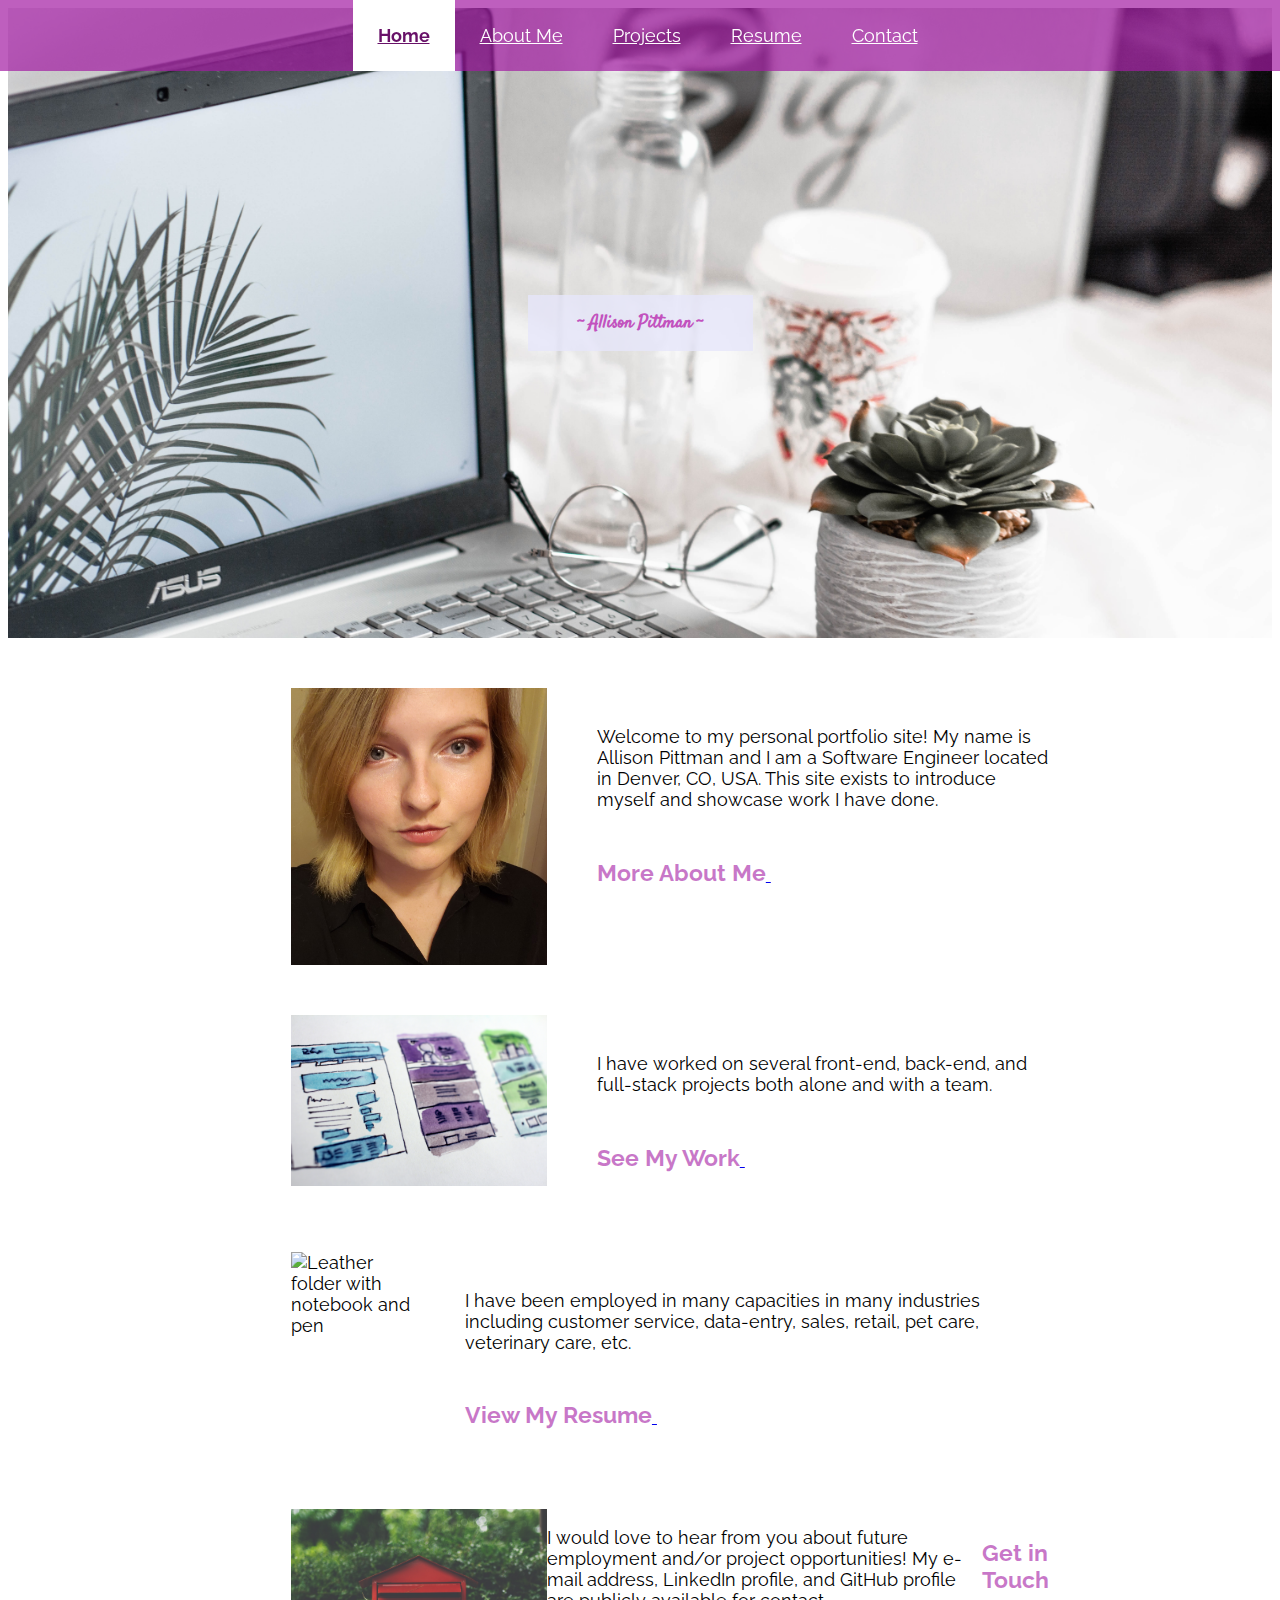
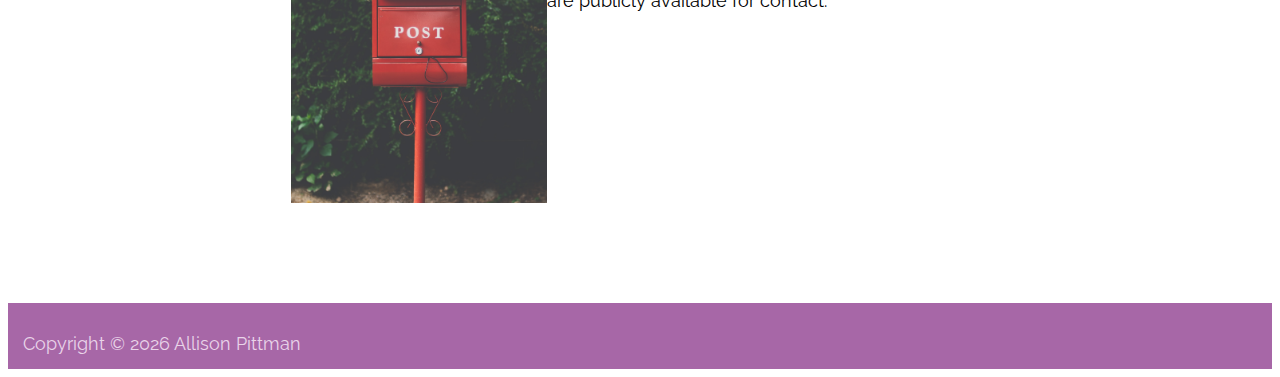
==== index.html @ a4b76257 "hamburger working" ====
<!DOCTYPE html>
<html lang="en">
<head>
    <meta charset="UTF-8">
    <meta name="viewport" content="width=device-width, initial-scale=1.0">
    <!-- Google Fonts -->
    <link href="https://fonts.googleapis.com/css2?family=Raleway&family=Satisfy&display=swap" rel="stylesheet">
    <!-- Bootstrap -->
    <!-- CSS only  -->
    <link rel="stylesheet" href="https://stackpath.bootstrapcdn.com/bootstrap/4.5.0/css/bootstrap.min.css" integrity="sha384-9aIt2nRpC12Uk9gS9baDl411NQApFmC26EwAOH8WgZl5MYYxFfc+NcPb1dKGj7Sk" crossorigin="anonymous">
 
    <!-- JS, Popper.js, and jQuery  -->
     <script defer src="https://code.jquery.com/jquery-3.5.1.slim.min.js" integrity="sha384-DfXdz2htPH0lsSSs5nCTpuj/zy4C+OGpamoFVy38MVBnE+IbbVYUew+OrCXaRkfj" crossorigin="anonymous"></script>
     <script defer src="https://cdn.jsdelivr.net/npm/popper.js@1.16.0/dist/umd/popper.min.js" integrity="sha384-Q6E9RHvbIyZFJoft+2mJbHaEWldlvI9IOYy5n3zV9zzTtmI3UksdQRVvoxMfooAo" crossorigin="anonymous"></script>
     <script defer src="https://stackpath.bootstrapcdn.com/bootstrap/4.5.0/js/bootstrap.min.js" integrity="sha384-OgVRvuATP1z7JjHLkuOU7Xw704+h835Lr+6QL9UvYjZE3Ipu6Tp75j7Bh/kR0JKI" crossorigin="anonymous"></script> 
     <!-- Font Awesome -->
     <script src="https://kit.fontawesome.com/ae6121708a.js" crossorigin="anonymous"></script>
    <!-- CSS -->
    <link rel="stylesheet" href="css/styles.css">
    <!-- JS -->
    <script src="js/app.js"></script>

    <title>Allison Pittman</title>
</head>

<body>

    <header>
        <div class="topnav" id="myTopnav">
            <a href="index.html" class="active">Home</a>
            <a href="aboutme.html">About Me</a>
            <a href="projects.html">Projects</a>
            <a href="resume.html">Resume</a>
            <a href="contact.html">Contact</a>
            <a href="javascript:void(0);" class="icon" onclick="myFunction()">
              <i class="fa fa-bars"></i>
            </a>
          </div>
    </header>

    <main>

        <section class="hero">
            <div class="title"> 
                <h1>~ Allison Pittman ~</h1>
            </div>
        </section>
        
        <section class="me">

            <img class="prof-pic" src='images/profile_pic.jpeg' alt="Ally in black polo shirt"/>
            <div class="welcome"> 
                <p>Welcome to my personal portfolio site! My name is Allison Pittman and I am a Software Engineer located in Denver, CO, USA. This site exists to introduce myself and showcase work I have done. </p>

                <div class="about-link" >
                   <a href="aboutme.html"><h4>More About Me</h4> <i class="fas fa-long-arrow-alt-right"></i> </a>
                </div>
            </div>

        </section>

        <section class="me">

            <img class="prof-pic" src='images/halacious-tZc3vjPCk-Q-unsplash.jpg' alt="Drawing of project layout"/>
            <div class="welcome"> 
                <p>I have worked on several front-end, back-end, and full-stack projects both alone and with a team. </p>

                <div class="about-link" >
                   <a href="projects.html"><h4>See My Work</h4> <i class="fas fa-long-arrow-alt-right"></i> </a>
                </div>
            </div>

        </section>

        <section class="me">
            
            <img class="prof-pic" src='images/luisa-brimble-jGzmu3L7Loo-unsplash.jpg' alt="Leather folder with notebook and pen"/>
            <div class="welcome"> 
                <p>I have been employed in many capacities in many industries including customer service, data-entry, sales, retail, pet care, veterinary care, etc. </p>

                <div class="about-link" >
                   <a href="resume.html"><h4>View My Resume</h4> <i class="fas fa-long-arrow-alt-right"></i> </a>
                </div>
            </div>

        </section>

        <section class="me">
            
            <img class="prof-pic" src='images/bundo-kim-S-TcfjrYVKo-unsplash.jpg' alt="Red mailbox/>
            <div class="welcome"> 
                <p>I would love to hear from you about future employment and/or project opportunities! My e-mail address, LinkedIn profile, and GitHub profile are publicly available for contact.</p>

                <div class="about-link" >
                   <a href="contact.html"><h4>Get in Touch</h4> <i class="fas fa-long-arrow-alt-right"></i> </a>
                </div>
            </div>

        </section>

    </main>
    
</body>

<footer>
    <div class="copyright">Copyright &copy; <script>document.write(new Date().getFullYear())</script> Allison Pittman</div>
</footer>

</html>
---- css/styles.css ----
* {
    font-size: 18px;
    font-family: 'Raleway', sans-serif;
}

/* Header */
.topnav {
    overflow: hidden;
    display: flex;
    flex-direction: row;
    justify-content: center;
    background: rgba(163, 27, 163, 0.7);
    position: fixed;
    top: 0;
    left: 0;
    right: 0;
    z-index: 10;
    padding-left: 15px;
  }
  
  .topnav a {
    list-style: none;
    padding: 25px;
    color: white;
  }
  
  a:hover {
    text-decoration: none;
}

  .topnav a:hover {
    background-color: rgb(233, 212, 233);
    color: rgba(163, 27, 163);
  }
  
  .topnav a.active {
    background-color: white;
    color: rgba(104, 17, 104);
    font-weight: bold;
    text-decoration: underline;
  }
  
  .topnav .icon {
    display: none;
  }

  i {
      color: rgba(163, 27, 163);
  }
  
  @media screen and (max-width: 625px) {
    .topnav a:not(:first-child) {
        display: none;
    }
    .topnav a.icon {
      float: right;
      display: block;
      background: rgba(163, 27, 163, 0.01);
    }
    i {
        color: white;
    }
    .topnav {
        justify-content: right;
    }
  }
  
  @media screen and (max-width: 625px) {
    .topnav.responsive {
        display: flex;
        flex-direction: column;
        position: relative;}
    .topnav.responsive .icon {
      position: absolute;
      right: 0;
      top: 0;
    }
    .topnav.responsive a {
      float: none;
      display: block;
      text-align: left;
    }
  }

/* Main */
main {
    left: 0;
}

.hero {
    display: flex;
    position: relative;
    width: 100%;
    height: 70vh;
    background: url('../images/aleksander-vlad-jiVeo0i1EB4-unsplash.jpg') top center no-repeat;
    background-size: cover;
    left: 0;
}

.title {
    margin: auto;
    background: rgb(230,230,250, 0.8);
}

h1 {
    margin: auto;
    font-family: 'Satisfy', cursive;
    color: rgb(194, 82, 190);
    padding: 15px 50px;
}

.prof-pic {
    width: 20vw;
    height: 100%;
}

.me {
    display: flex;
    width: 60%;
    padding-top: 50px;
    padding-left: 30px;
    margin-left: 20%;
    margin-right: 20%;
}

.about-link {
    display: block;
}

a h4 {
    display: inline-block;
    font-size: 23px;
    color: rgba(163, 27, 163, 0.6); 
}

.fa-long-arrow-alt-right {
    display: inline-block;
    color: rgba(163, 27, 163, 0.6); 
    padding-left: 10px;
}

.welcome {
    display: flex;
    flex-direction: column;
    height: 100%;
    padding-left: 50px;
    padding-top: 20px;
}

/* Footer */
.copyright {
    padding: 15px;
    color: rgb(233, 212, 233);
}

footer {
    display: flex;
    flex-wrap: wrap;
    width: 100%;
    background-color: rgba(109, 1, 109, 0.6); 
    font-size: 15px;
    margin-top: 100px;
    padding-top: 15px;
    bottom: 0;
}

/* Notes:
- at 500px width, turn nav into a hamburger 
- at 388px width, on contact page, find way to maintain contact box with no overflow
- below 320px width, the footer bar starts to not span the entire width of the page (the nav bar still extends the whole width)
*/
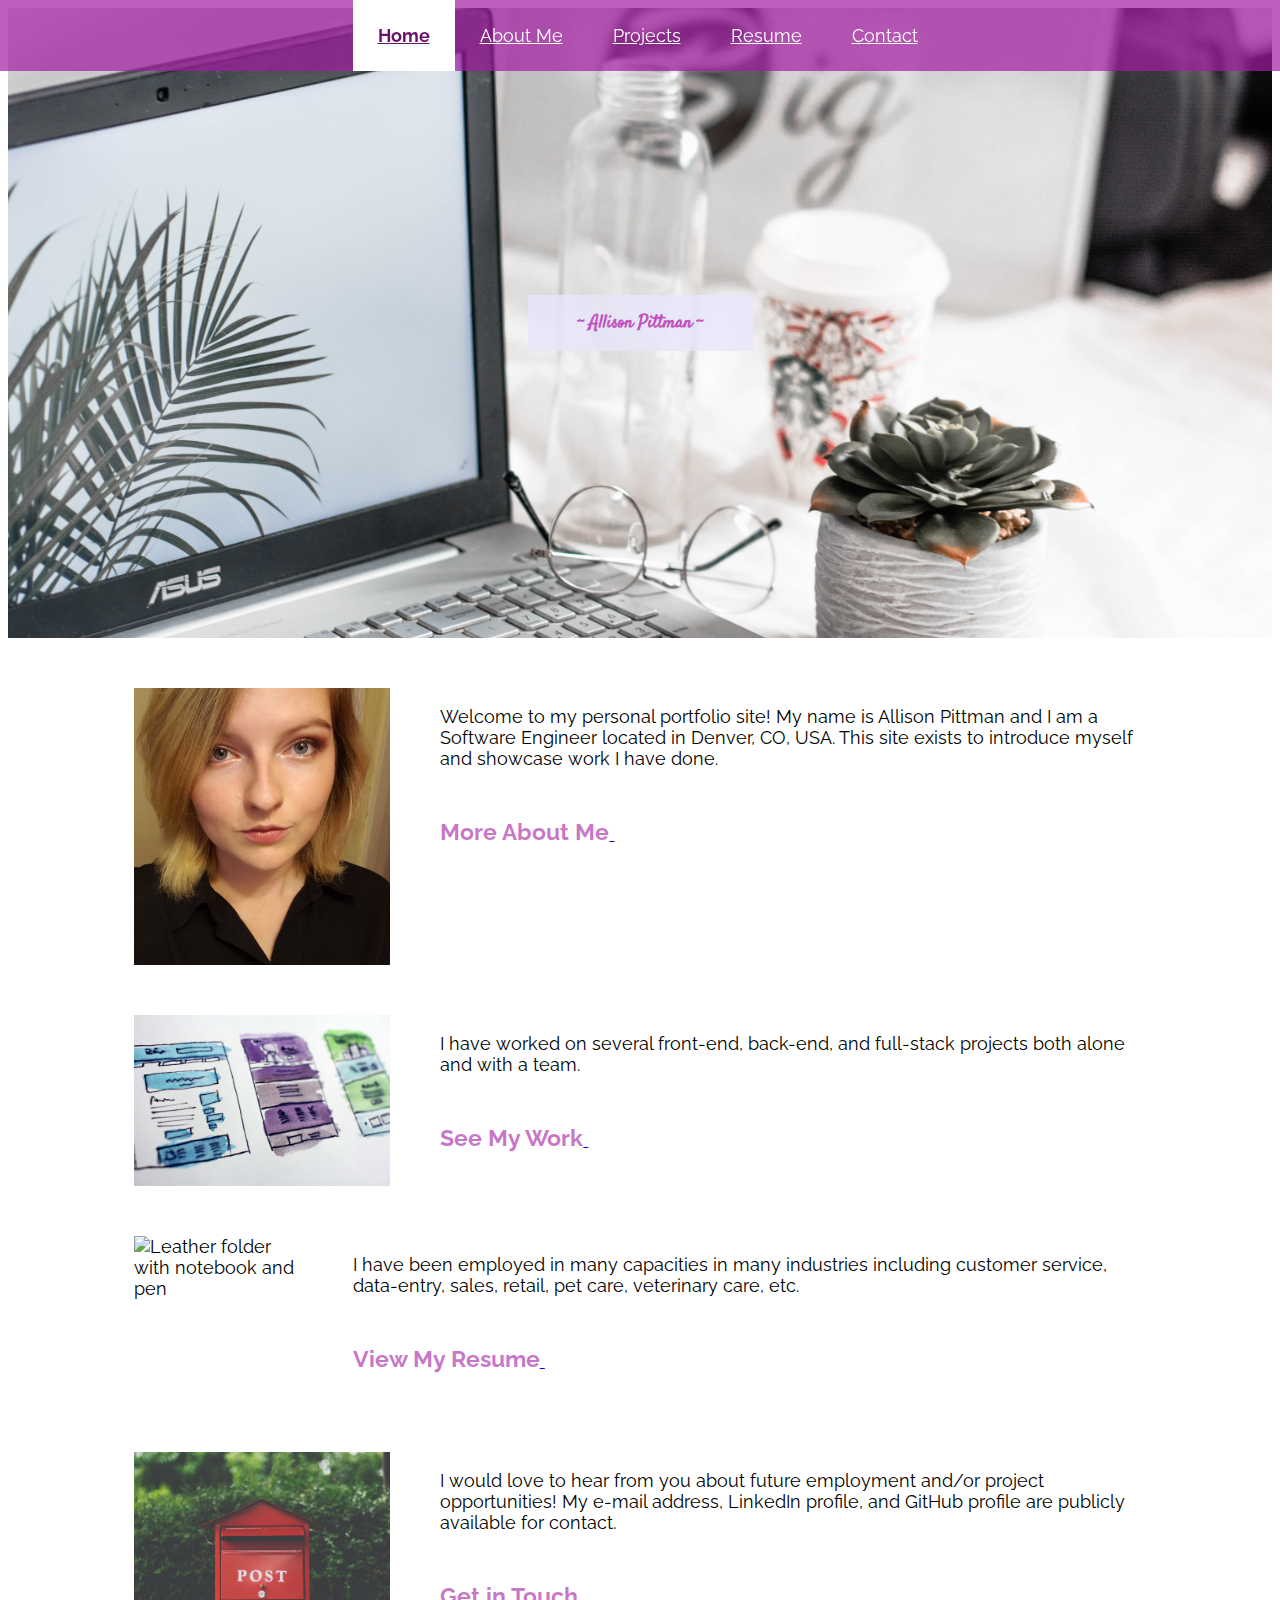
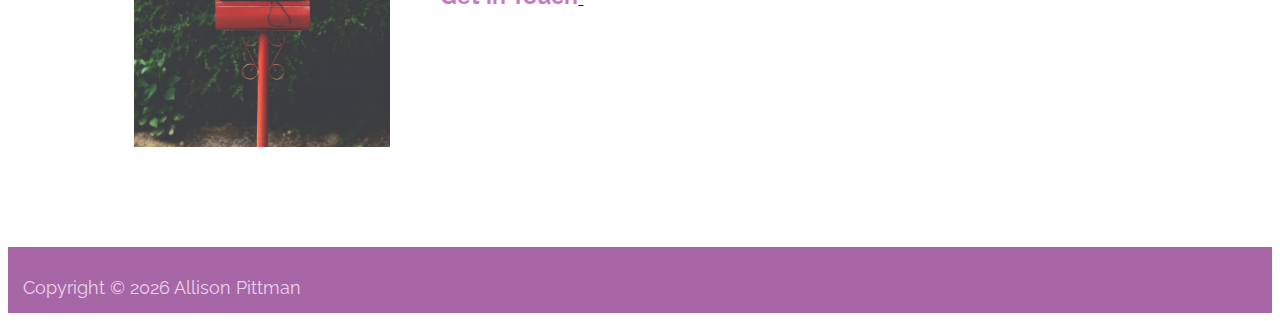
==== commit d77a74ad: "resume page coming soon, formatted contact" ====
--- a/index.html
+++ b/index.html
@@ -33,7 +33,7 @@
             <a href="resume.html">Resume</a>
             <a href="contact.html">Contact</a>
             <a href="javascript:void(0);" class="icon" onclick="myFunction()">
-              <i class="fa fa-bars"></i>
+              <i class="fa fa-bars" id="hamburger"></i>
             </a>
           </div>
     </header>
@@ -87,7 +87,7 @@
 
         <section class="me">
             
-            <img class="prof-pic" src='images/bundo-kim-S-TcfjrYVKo-unsplash.jpg' alt="Red mailbox/>
+            <img class="prof-pic" src='images/bundo-kim-S-TcfjrYVKo-unsplash.jpg' alt="Red mailbox"/>
             <div class="welcome"> 
                 <p>I would love to hear from you about future employment and/or project opportunities! My e-mail address, LinkedIn profile, and GitHub profile are publicly available for contact.</p>
 
--- a/css/styles.css
+++ b/css/styles.css
@@ -60,6 +60,10 @@
     i {
         color: white;
     }
+    .clickburger {
+        color: rgba(163, 27, 163);
+    }
+
     .topnav {
         justify-content: right;
     }
@@ -84,7 +88,7 @@
 
 /* Main */
 main {
-    left: 0;
+    width: 100%;
 }
 
 .hero {
@@ -116,11 +120,11 @@
 
 .me {
     display: flex;
-    width: 60%;
+    /* width: 70%; */
     padding-top: 50px;
-    padding-left: 30px;
-    margin-left: 20%;
-    margin-right: 20%;
+    /* padding-left: 30px; */
+    margin-left: 10%;
+    margin-right: 10%;
 }
 
 .about-link {
@@ -144,7 +148,7 @@
     flex-direction: column;
     height: 100%;
     padding-left: 50px;
-    padding-top: 20px;
+    /* padding-top: 20px; */
 }
 
 /* Footer */
@@ -165,7 +169,6 @@
 }
 
 /* Notes:
-- at 500px width, turn nav into a hamburger 
 - at 388px width, on contact page, find way to maintain contact box with no overflow
 - below 320px width, the footer bar starts to not span the entire width of the page (the nav bar still extends the whole width)
 */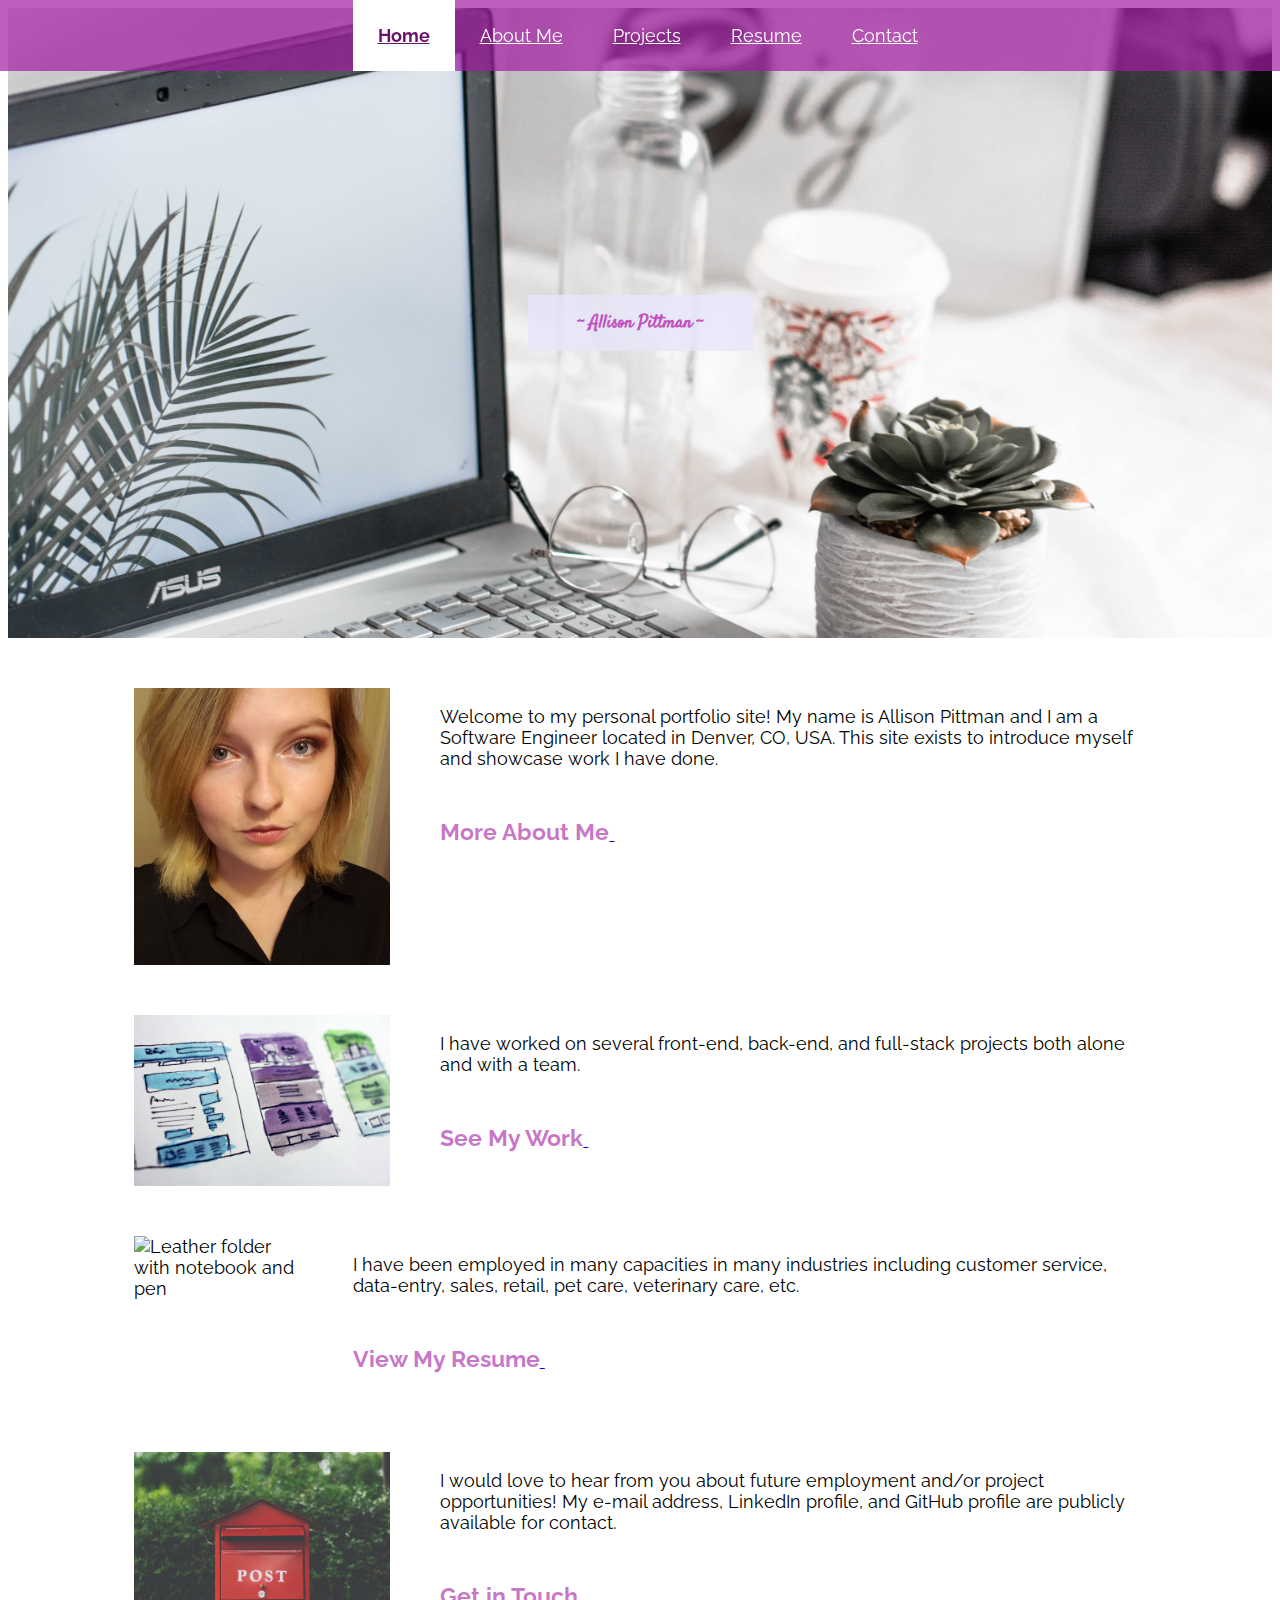
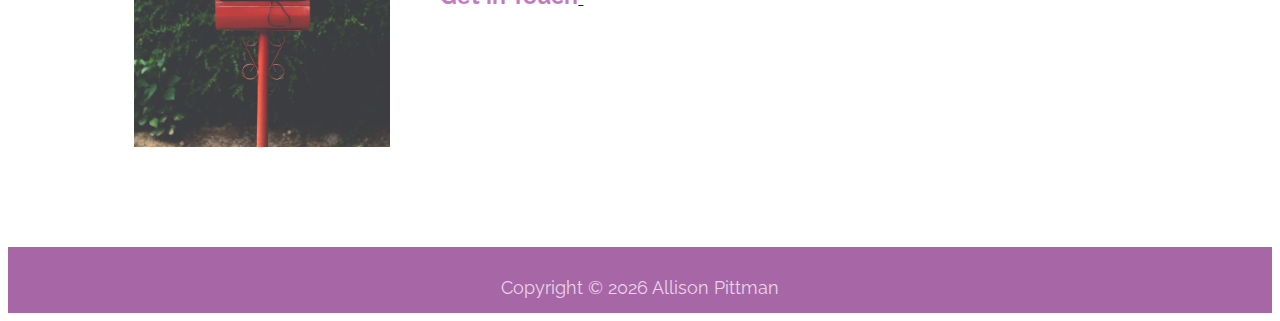
==== commit 0b9520f9: "favicons" ====
--- a/index.html
+++ b/index.html
@@ -2,21 +2,26 @@
 <html lang="en">
 <head>
     <meta charset="UTF-8">
+    <!-- Favicon -->
+    <link rel="icon" href="./images/coding.ico" />
     <meta name="viewport" content="width=device-width, initial-scale=1.0">
     <!-- Google Fonts -->
     <link href="https://fonts.googleapis.com/css2?family=Raleway&family=Satisfy&display=swap" rel="stylesheet">
+    
     <!-- Bootstrap -->
     <!-- CSS only  -->
     <link rel="stylesheet" href="https://stackpath.bootstrapcdn.com/bootstrap/4.5.0/css/bootstrap.min.css" integrity="sha384-9aIt2nRpC12Uk9gS9baDl411NQApFmC26EwAOH8WgZl5MYYxFfc+NcPb1dKGj7Sk" crossorigin="anonymous">
- 
     <!-- JS, Popper.js, and jQuery  -->
      <script defer src="https://code.jquery.com/jquery-3.5.1.slim.min.js" integrity="sha384-DfXdz2htPH0lsSSs5nCTpuj/zy4C+OGpamoFVy38MVBnE+IbbVYUew+OrCXaRkfj" crossorigin="anonymous"></script>
      <script defer src="https://cdn.jsdelivr.net/npm/popper.js@1.16.0/dist/umd/popper.min.js" integrity="sha384-Q6E9RHvbIyZFJoft+2mJbHaEWldlvI9IOYy5n3zV9zzTtmI3UksdQRVvoxMfooAo" crossorigin="anonymous"></script>
      <script defer src="https://stackpath.bootstrapcdn.com/bootstrap/4.5.0/js/bootstrap.min.js" integrity="sha384-OgVRvuATP1z7JjHLkuOU7Xw704+h835Lr+6QL9UvYjZE3Ipu6Tp75j7Bh/kR0JKI" crossorigin="anonymous"></script> 
+
      <!-- Font Awesome -->
      <script src="https://kit.fontawesome.com/ae6121708a.js" crossorigin="anonymous"></script>
+
     <!-- CSS -->
     <link rel="stylesheet" href="css/styles.css">
+
     <!-- JS -->
     <script src="js/app.js"></script>
 
--- a/css/styles.css
+++ b/css/styles.css
@@ -1,6 +1,11 @@
 * {
     font-size: 18px;
     font-family: 'Raleway', sans-serif;
+}
+
+html {
+  left: 0;
+  right: 0;
 }
 
 /* Header */
@@ -26,6 +31,7 @@
   
   a:hover {
     text-decoration: none;
+    cursor: pointer;
 }
 
   .topnav a:hover {
@@ -159,13 +165,15 @@
 
 footer {
     display: flex;
-    flex-wrap: wrap;
+    justify-content: center;
     width: 100%;
     background-color: rgba(109, 1, 109, 0.6); 
     font-size: 15px;
     margin-top: 100px;
     padding-top: 15px;
     bottom: 0;
+    left: 0;
+    right: 0;
 }
 
 /* Notes:
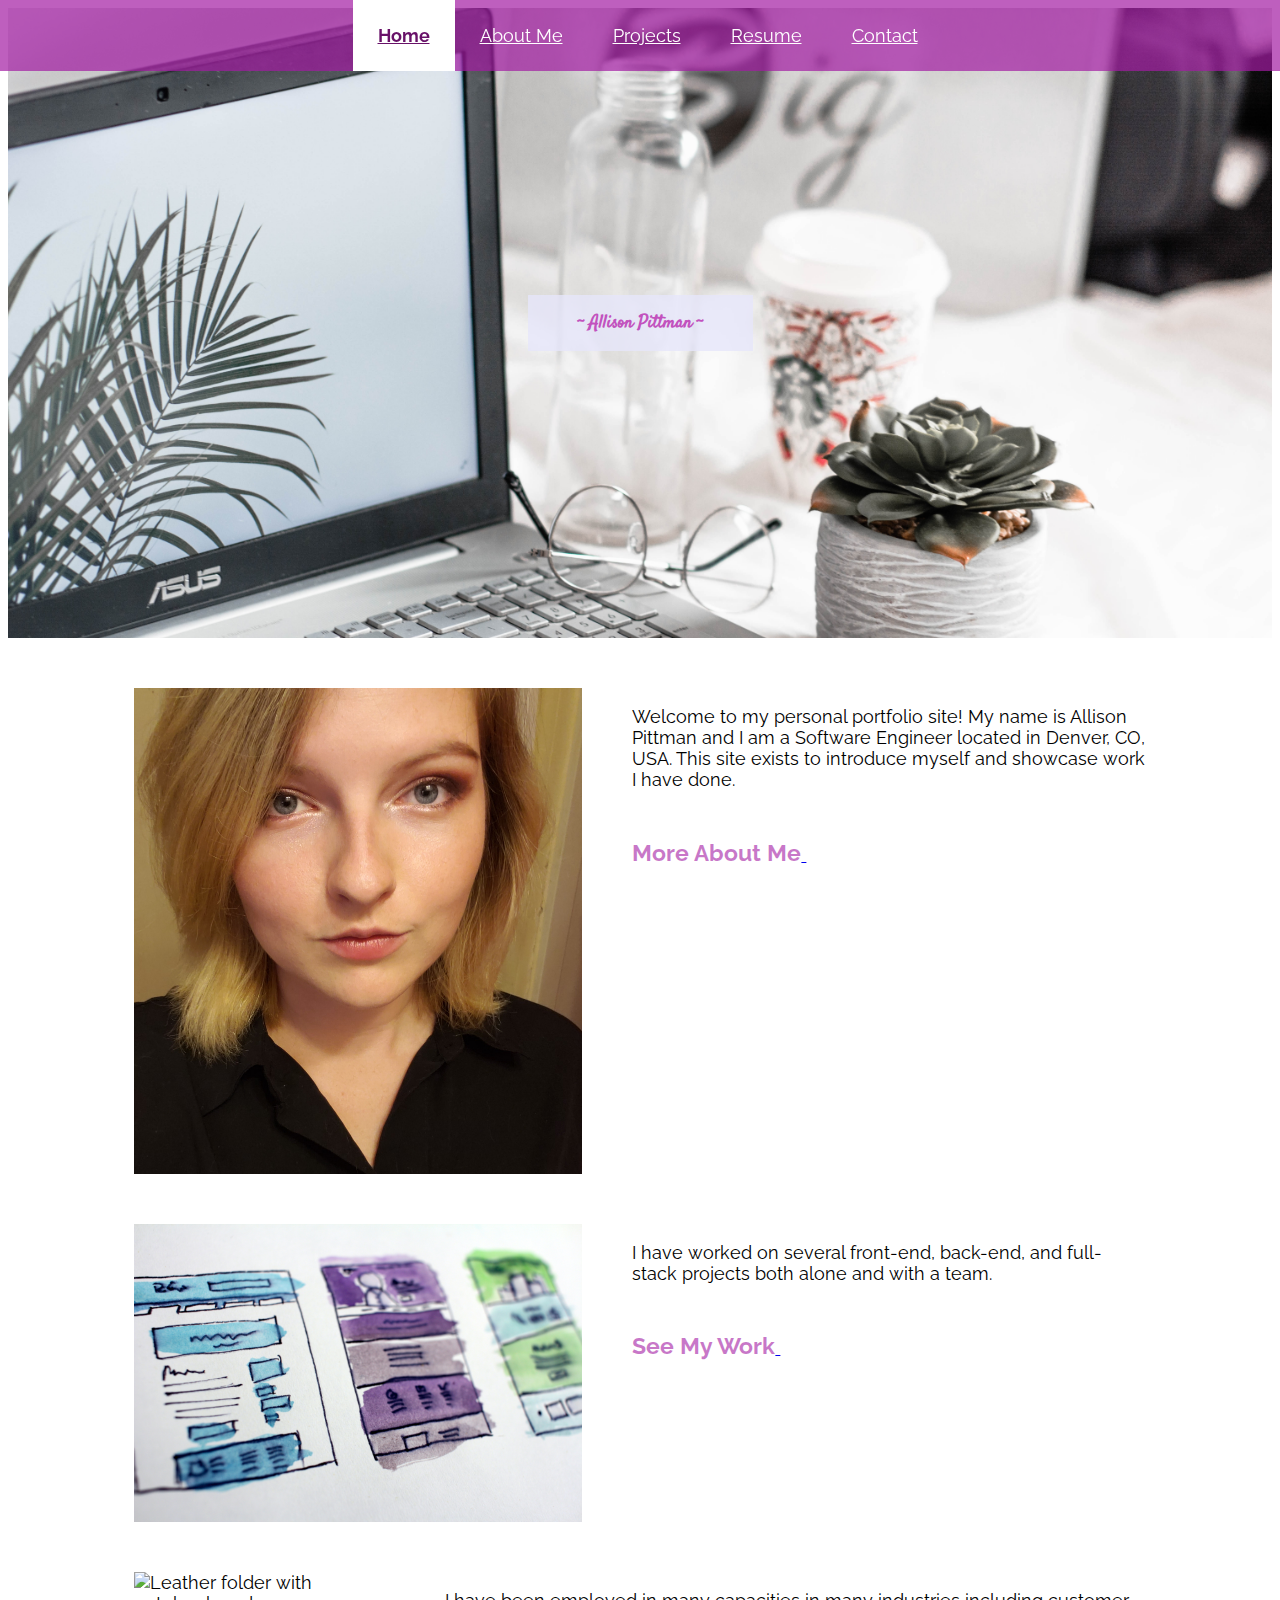
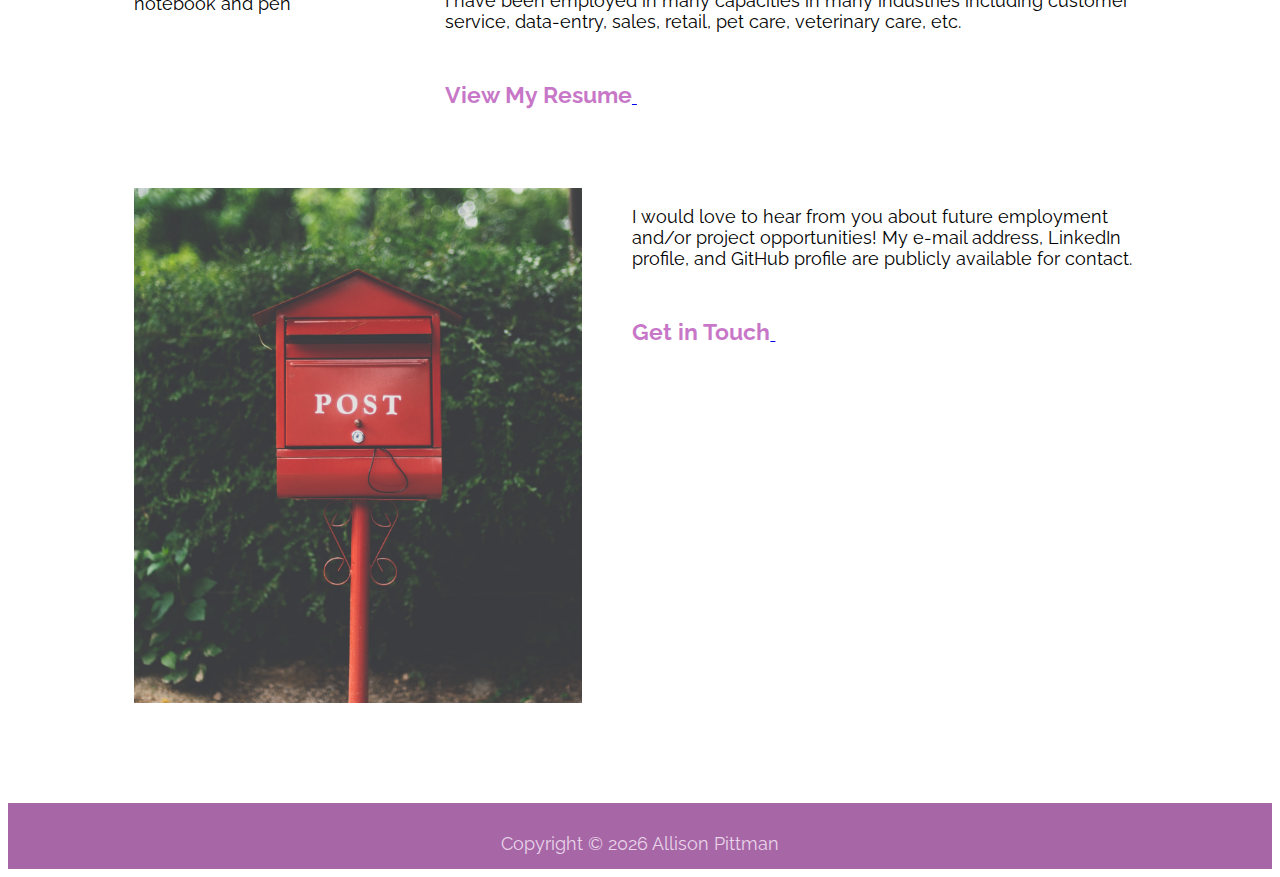
==== commit fc75e990: "media queries, bootstrap carousel for about me" ====
--- a/index.html
+++ b/index.html
@@ -4,6 +4,7 @@
     <meta charset="UTF-8">
     <!-- Favicon -->
     <link rel="icon" href="./images/coding.ico" />
+    
     <meta name="viewport" content="width=device-width, initial-scale=1.0">
     <!-- Google Fonts -->
     <link href="https://fonts.googleapis.com/css2?family=Raleway&family=Satisfy&display=swap" rel="stylesheet">
@@ -20,7 +21,7 @@
      <script src="https://kit.fontawesome.com/ae6121708a.js" crossorigin="anonymous"></script>
 
     <!-- CSS -->
-    <link rel="stylesheet" href="css/styles.css">
+    <link rel="stylesheet" href="css/styles2.css">
 
     <!-- JS -->
     <script src="js/app.js"></script>
--- a/css/styles2.css
+++ b/css/styles2.css
@@ -0,0 +1,192 @@
+* {
+    font-size: 18px;
+    font-family: 'Raleway', sans-serif;
+}
+
+html {
+  left: 0;
+  right: 0;
+}
+
+/* Header */
+.topnav {
+    overflow: hidden;
+    display: flex;
+    flex-direction: row;
+    justify-content: center;
+    background: rgba(163, 27, 163, 0.7);
+    position: fixed;
+    top: 0;
+    left: 0;
+    right: 0;
+    z-index: 10;
+    padding-left: 15px;
+  }
+  
+  .topnav a {
+    list-style: none;
+    padding: 25px;
+    color: white;
+  }
+  
+  a:hover {
+    text-decoration: none;
+    cursor: pointer;
+}
+
+  .topnav a:hover {
+    background-color: rgb(233, 212, 233);
+    color: rgba(163, 27, 163);
+  }
+  
+  .topnav a.active {
+    background-color: white;
+    color: rgba(104, 17, 104);
+    font-weight: bold;
+    text-decoration: underline;
+  }
+  
+  .topnav .icon {
+    display: none;
+  }
+
+  i {
+      color: rgba(163, 27, 163);
+  }
+  
+  @media screen and (max-width: 625px) {
+    .topnav a:not(:first-child) {
+        display: none;
+    }
+    .topnav a.icon {
+      float: right;
+      display: block;
+      background: rgba(163, 27, 163, 0.01);
+    }
+    i {
+        color: white;
+    }
+    .clickburger {
+        color: rgba(163, 27, 163);
+    }
+
+    .topnav {
+        justify-content: right;
+    }
+  }
+  
+  @media screen and (max-width: 625px) {
+    .topnav.responsive {
+        display: flex;
+        flex-direction: column;
+        position: relative;}
+    .topnav.responsive .icon {
+      position: absolute;
+      right: 0;
+      top: 0;
+    }
+    .topnav.responsive a {
+      float: none;
+      display: block;
+      text-align: left;
+    }
+  }
+
+/* Main */
+main {
+    width: 100%;
+}
+
+.hero {
+    display: flex;
+    position: relative;
+    width: 100%;
+    height: 70vh;
+    background: url('../images/aleksander-vlad-jiVeo0i1EB4-unsplash.jpg') top center no-repeat;
+    background-size: cover;
+    left: 0;
+}
+
+.title {
+    margin: auto;
+    background: rgb(230,230,250, 0.8);
+}
+
+h1 {
+    margin: auto;
+    font-family: 'Satisfy', cursive;
+    color: rgb(194, 82, 190);
+    padding: 15px 50px;
+}
+
+.prof-pic {
+    width: 35vw;
+    height: 100%;
+}
+
+.me {
+    display: flex;
+    /* width: 70%; */
+    padding-top: 50px;
+    /* padding-left: 30px; */
+    margin-left: 10%;
+    margin-right: 10%;
+}
+
+.about-link {
+    display: block;
+}
+
+a h4 {
+    display: inline-block;
+    font-size: 23px;
+    color: rgba(163, 27, 163, 0.6); 
+}
+
+.fa-long-arrow-alt-right {
+    display: inline-block;
+    color: rgba(163, 27, 163, 0.6); 
+    padding-left: 10px;
+}
+
+.welcome {
+    display: flex;
+    flex-direction: column;
+    height: 100%;
+    padding-left: 50px;
+    /* padding-top: 20px; */
+}
+@media screen and (max-width: 625px) {
+    .me {
+    display: flex;
+    flex-direction: column;
+    }
+    .welcome {
+    margin-top: 30px;
+    padding-left: 0 !important;
+    }
+}
+
+/* Footer */
+.copyright {
+    padding: 15px;
+    color: rgb(233, 212, 233);
+}
+
+footer {
+    display: flex;
+    justify-content: center;
+    width: 100%;
+    background-color: rgba(109, 1, 109, 0.6); 
+    font-size: 15px;
+    margin-top: 100px;
+    padding-top: 15px;
+    bottom: 0;
+    left: 0;
+    right: 0;
+}
+
+/* Notes:
+- at 388px width, on contact page, find way to maintain contact box with no overflow
+- below 320px width, the footer bar starts to not span the entire width of the page (the nav bar still extends the whole width)
+*/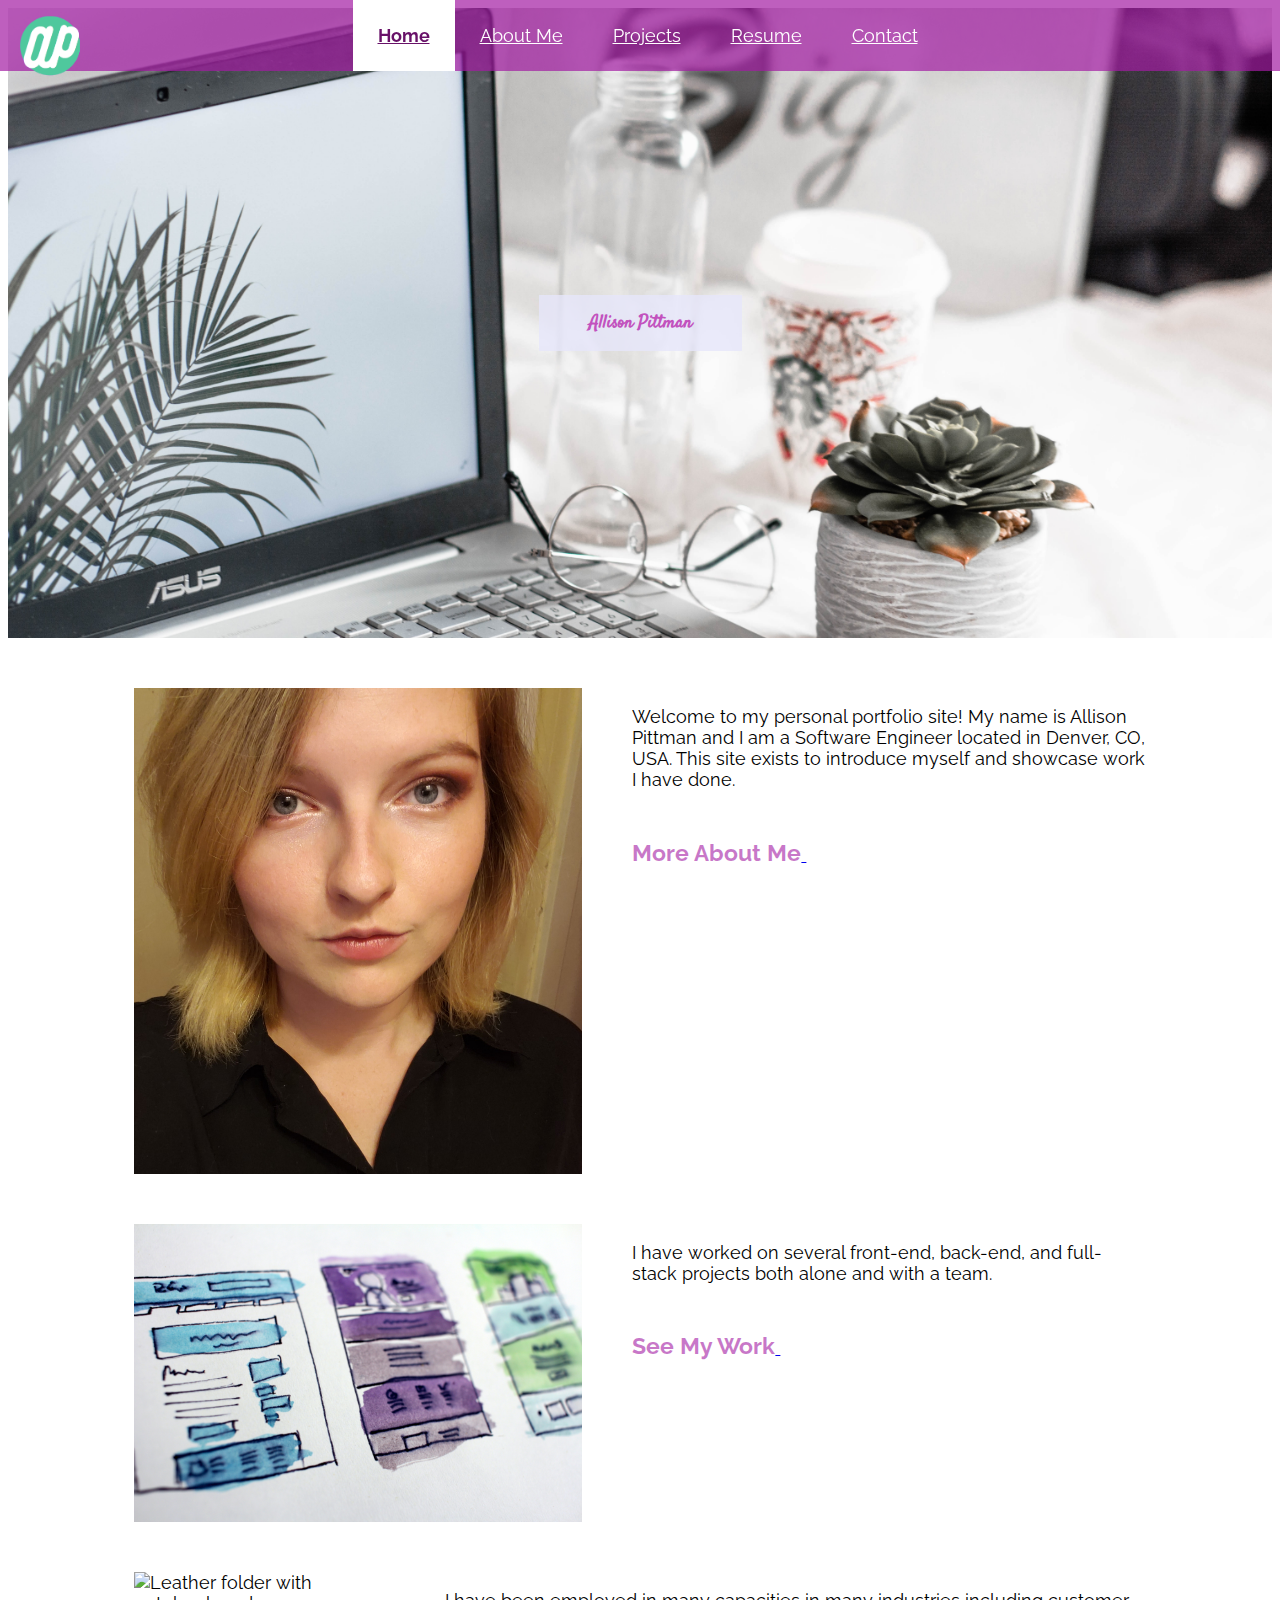
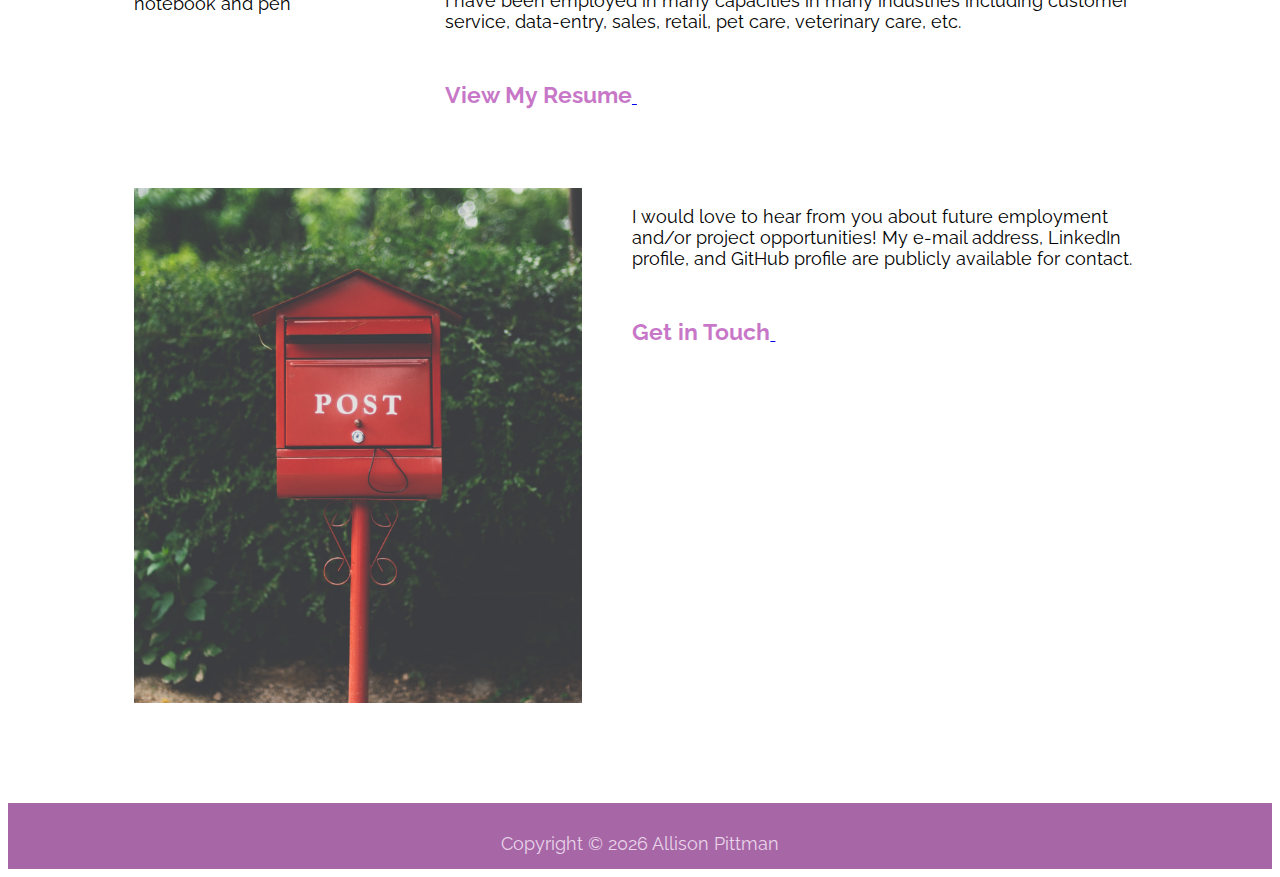
==== commit 471da8c4: "added logo" ====
--- a/index.html
+++ b/index.html
@@ -3,7 +3,7 @@
 <head>
     <meta charset="UTF-8">
     <!-- Favicon -->
-    <link rel="icon" href="./images/coding.ico" />
+    <link rel="icon" href="./images/aplogowg.ico" />
     
     <meta name="viewport" content="width=device-width, initial-scale=1.0">
     <!-- Google Fonts -->
@@ -32,6 +32,7 @@
 <body>
 
     <header>
+        <img id="logo" src="images/aplogogw.png"/>
         <div class="topnav" id="myTopnav">
             <a href="index.html" class="active">Home</a>
             <a href="aboutme.html">About Me</a>
@@ -48,7 +49,7 @@
 
         <section class="hero">
             <div class="title"> 
-                <h1>~ Allison Pittman ~</h1>
+                <h1>Allison Pittman</h1>
             </div>
         </section>
         
--- a/css/styles2.css
+++ b/css/styles2.css
@@ -19,7 +19,7 @@
     top: 0;
     left: 0;
     right: 0;
-    z-index: 10;
+    z-index: 9;
     padding-left: 15px;
   }
   
@@ -53,8 +53,19 @@
   i {
       color: rgba(163, 27, 163);
   }
-  
-  @media screen and (max-width: 625px) {
+
+  #logo {
+    width: 60px;
+    height: 60px;
+    margin-top: 8px;
+    overflow: hidden;
+    position: fixed;
+    left: 20px;
+    right: 10px;
+    z-index: 10;
+  }
+  
+  @media screen and (max-width: 730px) {
     .topnav a:not(:first-child) {
         display: none;
     }
@@ -72,10 +83,11 @@
 
     .topnav {
         justify-content: right;
-    }
-  }
-  
-  @media screen and (max-width: 625px) {
+        
+    }
+  }
+  
+  @media screen and (max-width: 730px) {
     .topnav.responsive {
         display: flex;
         flex-direction: column;
@@ -90,9 +102,14 @@
       display: block;
       text-align: left;
     }
-  }
+    #logo {
+      display: none;
+    }
+  }
+
 
 /* Main */
+
 main {
     width: 100%;
 }
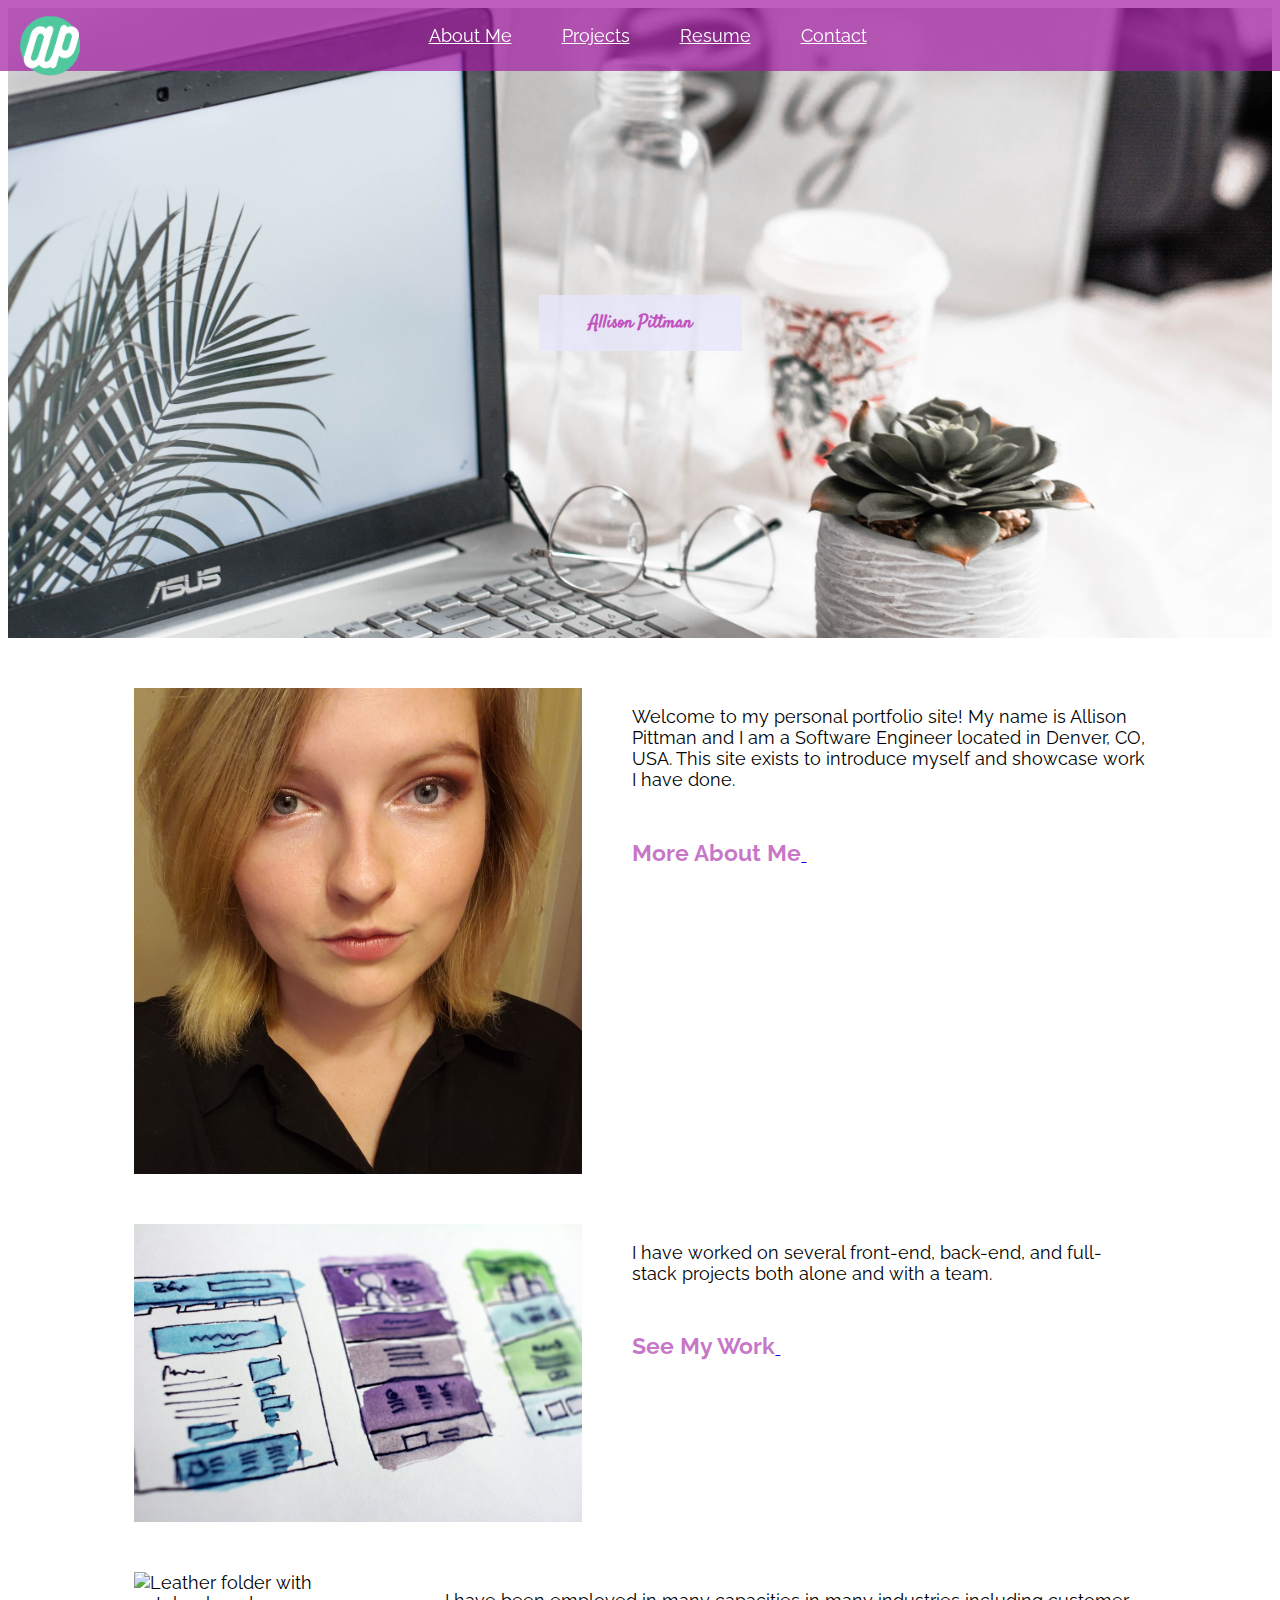
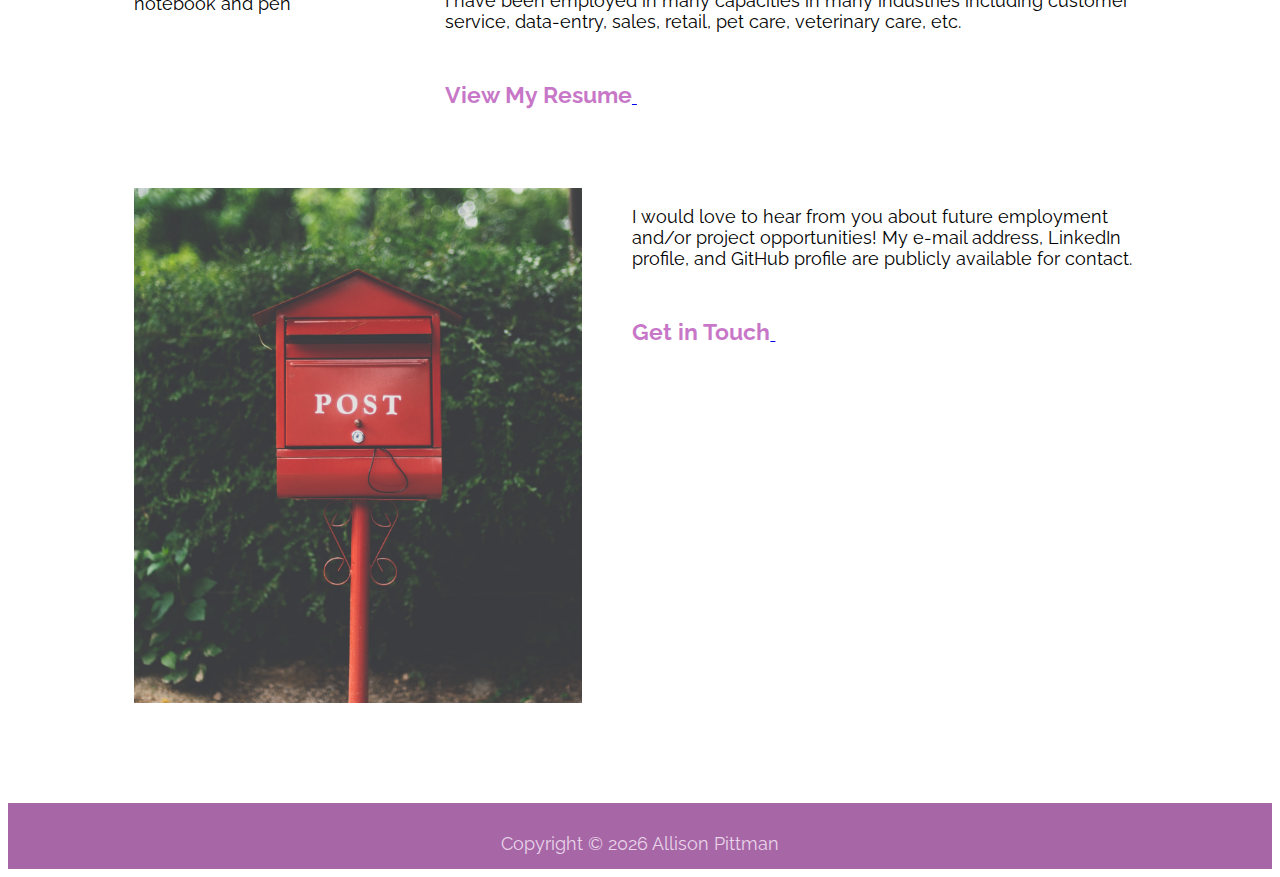
==== commit b2790356: "fixed mobile sizing" ====
--- a/index.html
+++ b/index.html
@@ -22,6 +22,7 @@
 
     <!-- CSS -->
     <link rel="stylesheet" href="css/styles2.css">
+    <link rel="stylesheet" href="css/styles.css">
 
     <!-- JS -->
     <script src="js/app.js"></script>
@@ -32,9 +33,9 @@
 <body>
 
     <header>
-        <img id="logo" src="images/aplogogw.png"/>
+        <a href="index.html"> <img id="logo" src="images/aplogogw.png"/></a>
         <div class="topnav" id="myTopnav">
-            <a href="index.html" class="active">Home</a>
+            <a id="home" class="index-home" href="index.html">Home</a>
             <a href="aboutme.html">About Me</a>
             <a href="projects.html">Projects</a>
             <a href="resume.html">Resume</a>
--- a/css/styles2.css
+++ b/css/styles2.css
@@ -53,6 +53,9 @@
   i {
       color: rgba(163, 27, 163);
   }
+  #home {
+    display: none;
+  }
 
   #logo {
     width: 60px;
@@ -85,13 +88,21 @@
         justify-content: right;
         
     }
+    /* .topnav a {
+      width: 100%;
+    } */
+    #home {
+      display: inline;
+    }
   }
   
   @media screen and (max-width: 730px) {
     .topnav.responsive {
         display: flex;
         flex-direction: column;
-        position: relative;}
+        position: relative;
+        padding-left: 0;
+      }
     .topnav.responsive .icon {
       position: absolute;
       right: 0;
@@ -104,6 +115,13 @@
     }
     #logo {
       display: none;
+    }
+    .index-home {
+      background-color: white;
+      color: rgba(104, 17, 104);
+    }
+    .topnav.responsive a {
+      padding-left: 40px;
     }
   }
 
@@ -201,9 +219,4 @@
     bottom: 0;
     left: 0;
     right: 0;
-}
-
-/* Notes:
-- at 388px width, on contact page, find way to maintain contact box with no overflow
-- below 320px width, the footer bar starts to not span the entire width of the page (the nav bar still extends the whole width)
-*/+}--- a/css/styles.css
+++ b/css/styles.css
@@ -0,0 +1,9 @@
+
+@media screen and (max-width: 730px) {
+  #home {
+  display: inline;
+  background-color: white;
+  color: rgba(104, 17, 104);
+  text-decoration: underline;
+  }
+}